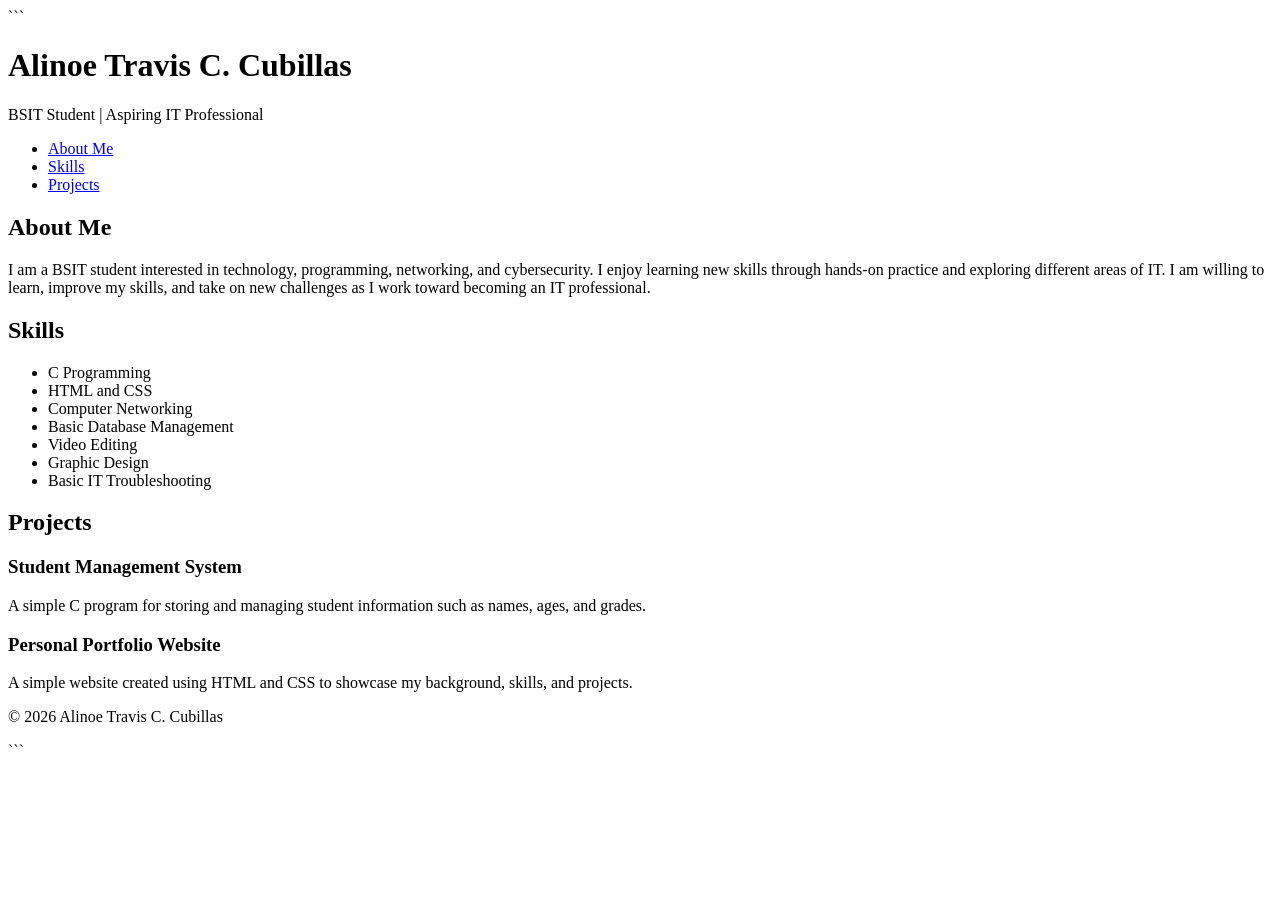
==== personal-portfolio/index.html @ bb932932 "Create personal portfolio" ====
<!DOCTYPE html>

<html lang="en">
<head>
    <meta charset="UTF-8">
    <meta name="viewport" content="width=device-width, initial-scale=1.0">
    <title>Alinoe Travis C. Cubillas - Portfolio</title>
</head>

<body>

```
<header>
    <h1>Alinoe Travis C. Cubillas</h1>
    <p>BSIT Student | Aspiring IT Professional</p>
</header>

<nav>
    <ul>
        <li><a href="#about">About Me</a></li>
        <li><a href="#skills">Skills</a></li>
        <li><a href="#projects">Projects</a></li>
    </ul>
</nav>

<main>

    <section id="about">
        <h2>About Me</h2>
        <p>
            I am a BSIT student interested in technology, programming,
            networking, and cybersecurity. I enjoy learning new skills
            through hands-on practice and exploring different areas of IT.
            I am willing to learn, improve my skills, and take on new
            challenges as I work toward becoming an IT professional.
        </p>
    </section>

    <section id="skills">
        <h2>Skills</h2>
        <ul>
            <li>C Programming</li>
            <li>HTML and CSS</li>
            <li>Computer Networking</li>
            <li>Basic Database Management</li>
            <li>Video Editing</li>
            <li>Graphic Design</li>
            <li>Basic IT Troubleshooting</li>
        </ul>
    </section>

    <section id="projects">
        <h2>Projects</h2>

        <h3>Student Management System</h3>
        <p>
            A simple C program for storing and managing student information
            such as names, ages, and grades.
        </p>

        <h3>Personal Portfolio Website</h3>
        <p>
            A simple website created using HTML and CSS to showcase my
            background, skills, and projects.
        </p>

    </section>

</main>

<footer>
    <p>&copy; 2026 Alinoe Travis C. Cubillas</p>
</footer>
```

</body>
</html>
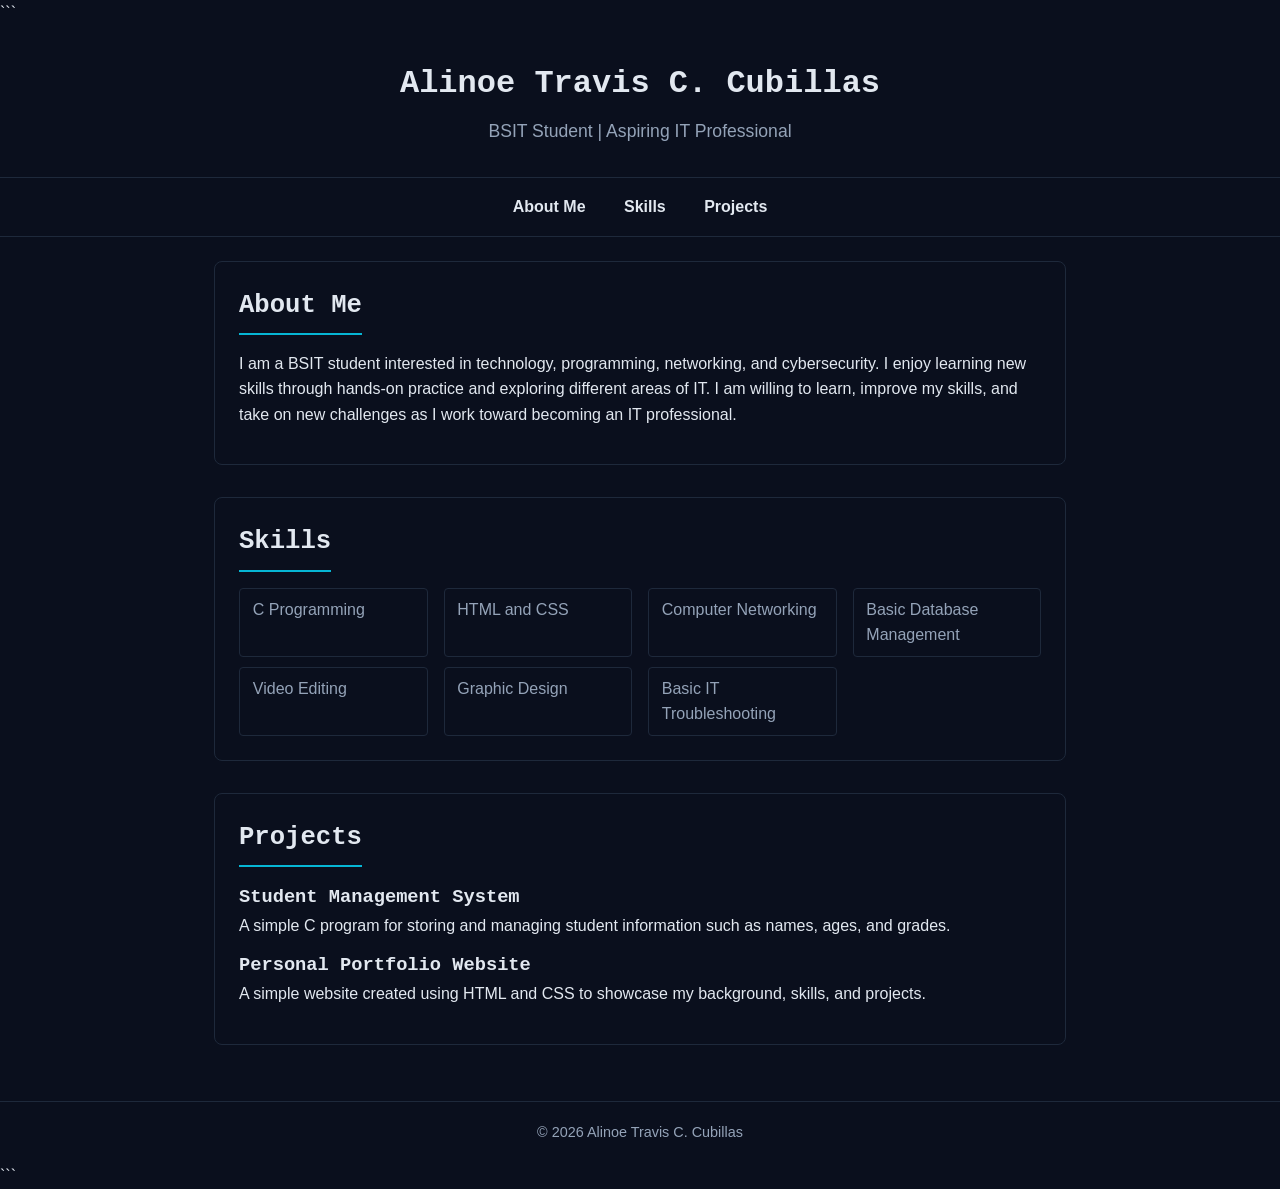
==== commit 9a75b224: "Move portfolio page into project folder" ====
--- a/personal-portfolio/index.html
+++ b/personal-portfolio/index.html
@@ -5,6 +5,7 @@
     <meta charset="UTF-8">
     <meta name="viewport" content="width=device-width, initial-scale=1.0">
     <title>Alinoe Travis C. Cubillas - Portfolio</title>
+    <link rel="stylesheet" href="style.css">
 </head>
 
 <body>
--- a/personal-portfolio/style.css
+++ b/personal-portfolio/style.css
@@ -0,0 +1,216 @@
+/* ===== Basic Reset ===== */
+* {
+  margin: 0;
+  padding: 0;
+  box-sizing: border-box;
+}
+
+/* ===== Color Palette =====
+  Background: #0A0F1D (Deep Midnight)
+  Main Text: #E2E8F0 (Off-White)
+  Secondary Text: #94A3B8 (Muted Slate)
+  Accent: #06B6D4 (Electric Cyan)
+  Border: #1E293B (Signal Blue)
+*/
+body {
+  font-family: 'Inter', Arial, Helvetica, sans-serif;
+  font-size: 1rem;
+  line-height: 1.6;
+  color: #E2E8F0;
+  background-color: #0A0F1D;
+}
+
+h1, h2, h3 {
+  font-family: 'JetBrains Mono', 'Courier New', monospace;
+  font-weight: 700;
+}
+
+/* ===== Header ===== */
+header {
+  background-color: #0A0F1D;
+  color: #E2E8F0;
+  padding: 2rem 1rem;
+  text-align: center;
+  border-bottom: 1px solid #1E293B;
+}
+
+header h1 {
+  font-size: 2rem;
+  margin-bottom: 0.5rem;
+  color: #E2E8F0;
+}
+
+header p {
+  font-size: 1.1rem;
+  color: #94A3B8;
+}
+
+/* ===== Navigation ===== */
+nav {
+  background-color: #0A0F1D;
+  border-bottom: 1px solid #1E293B;
+}
+
+nav ul {
+  list-style: none;
+  display: flex;
+  flex-wrap: wrap;
+  justify-content: center;
+}
+
+nav ul li {
+  margin: 0;
+}
+
+nav ul li a {
+  display: block;
+  color: #E2E8F0;
+  text-decoration: none;
+  padding: 1rem 1.2rem;
+  font-weight: 600;
+}
+
+nav ul li a:hover {
+  color: #06B6D4;
+  background-color: #1E293B;
+}
+
+nav ul li a:focus {
+  outline: 3px solid #06B6D4;
+  outline-offset: -3px;
+}
+
+/* ===== Main Content Layout ===== */
+main {
+  max-width: 900px;
+  margin: 0 auto;
+  padding: 1.5rem;
+}
+
+section {
+  background-color: #0A0F1D;
+  margin-bottom: 2rem;
+  padding: 1.5rem;
+  border-radius: 8px;
+  border: 1px solid #1E293B;
+}
+
+section h2 {
+  font-size: 1.6rem;
+  color: #E2E8F0;
+  margin-bottom: 1rem;
+  border-bottom: 2px solid #06B6D4;
+  padding-bottom: 0.4rem;
+  display: inline-block;
+}
+
+section p {
+  margin-bottom: 0.8rem;
+  color: #E2E8F0;
+}
+
+/* ===== Skills List ===== */
+#skills ul {
+  list-style: none;
+  padding-left: 0;
+  display: grid;
+  grid-template-columns: repeat(auto-fit, minmax(180px, 1fr));
+  gap: 0.6rem 1rem;
+}
+
+#skills ul li {
+  color: #94A3B8;
+  padding: 0.5rem 0.8rem;
+  border: 1px solid #1E293B;
+  border-radius: 4px;
+}
+
+/* ===== Projects Section (Cards) ===== */
+#projects article {
+  background-color: #0A0F1D;
+  border: 1px solid #1E293B;
+  border-radius: 6px;
+  padding: 1rem;
+  margin-bottom: 1rem;
+  transition: border-color 0.2s ease-in-out, box-shadow 0.2s ease-in-out;
+}
+
+#projects article:hover {
+  border-color: #06B6D4;
+  box-shadow: 0 0 12px rgba(6, 182, 212, 0.25);
+}
+
+#projects article h3 {
+  font-size: 1.2rem;
+  color: #06B6D4;
+  margin-bottom: 0.5rem;
+}
+
+#projects article p {
+  color: #94A3B8;
+}
+
+/* ===== Contact Section ===== */
+#contact ul {
+  list-style: none;
+}
+
+#contact ul li {
+  margin-bottom: 0.6rem;
+  color: #94A3B8;
+}
+
+#contact a {
+  color: #06B6D4;
+  text-decoration: none;
+  font-weight: 600;
+}
+
+#contact a:hover {
+  text-decoration: underline;
+}
+
+#contact a:focus {
+  outline: 3px solid #06B6D4;
+  outline-offset: 2px;
+}
+
+/* ===== Footer ===== */
+footer {
+  text-align: center;
+  padding: 1.2rem;
+  background-color: #0A0F1D;
+  color: #94A3B8;
+  font-size: 0.9rem;
+  border-top: 1px solid #1E293B;
+}
+
+/* ===== General Focus State (accessibility) ===== */
+a:focus {
+  outline: 3px solid #06B6D4;
+  outline-offset: 2px;
+}
+
+/* ===== Responsive Design ===== */
+@media (max-width: 600px) {
+  header h1 {
+    font-size: 1.5rem;
+  }
+
+  nav ul {
+    flex-direction: column;
+    text-align: center;
+  }
+
+  main {
+    padding: 1rem;
+  }
+
+  section {
+    padding: 1rem;
+  }
+
+  #skills ul {
+    grid-template-columns: 1fr;
+  }
+}
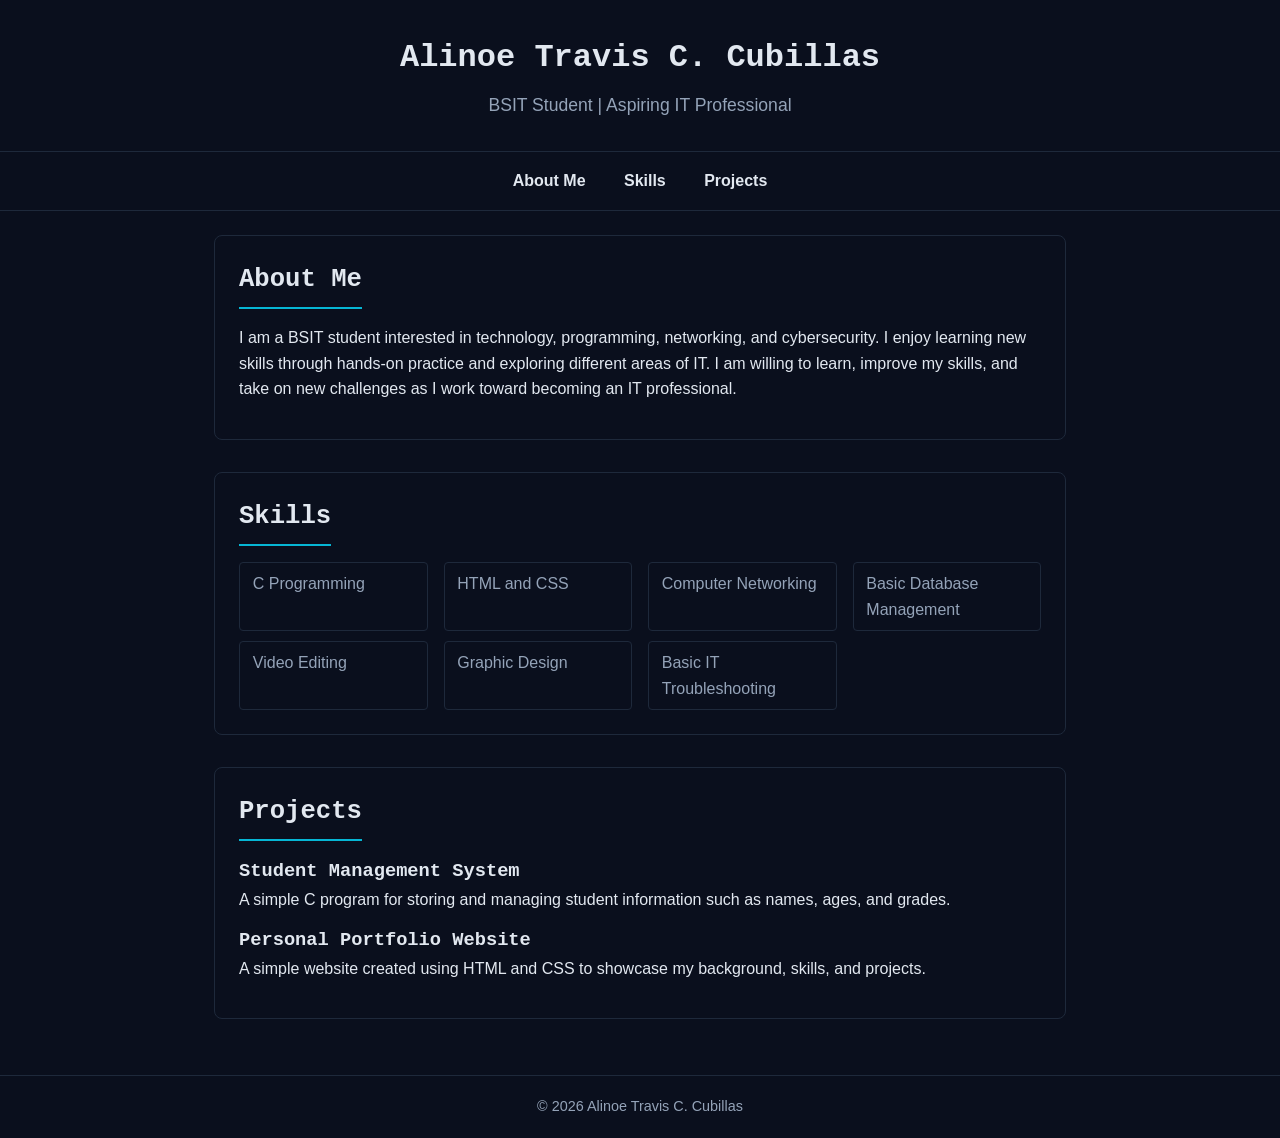
==== commit 18fc5b55: "Clean up portfolio HTML" ====
--- a/personal-portfolio/index.html
+++ b/personal-portfolio/index.html
@@ -10,7 +10,6 @@
 
 <body>
 
-```
 <header>
     <h1>Alinoe Travis C. Cubillas</h1>
     <p>BSIT Student | Aspiring IT Professional</p>
@@ -72,7 +71,6 @@
 <footer>
     <p>&copy; 2026 Alinoe Travis C. Cubillas</p>
 </footer>
-```
 
 </body>
 </html>
